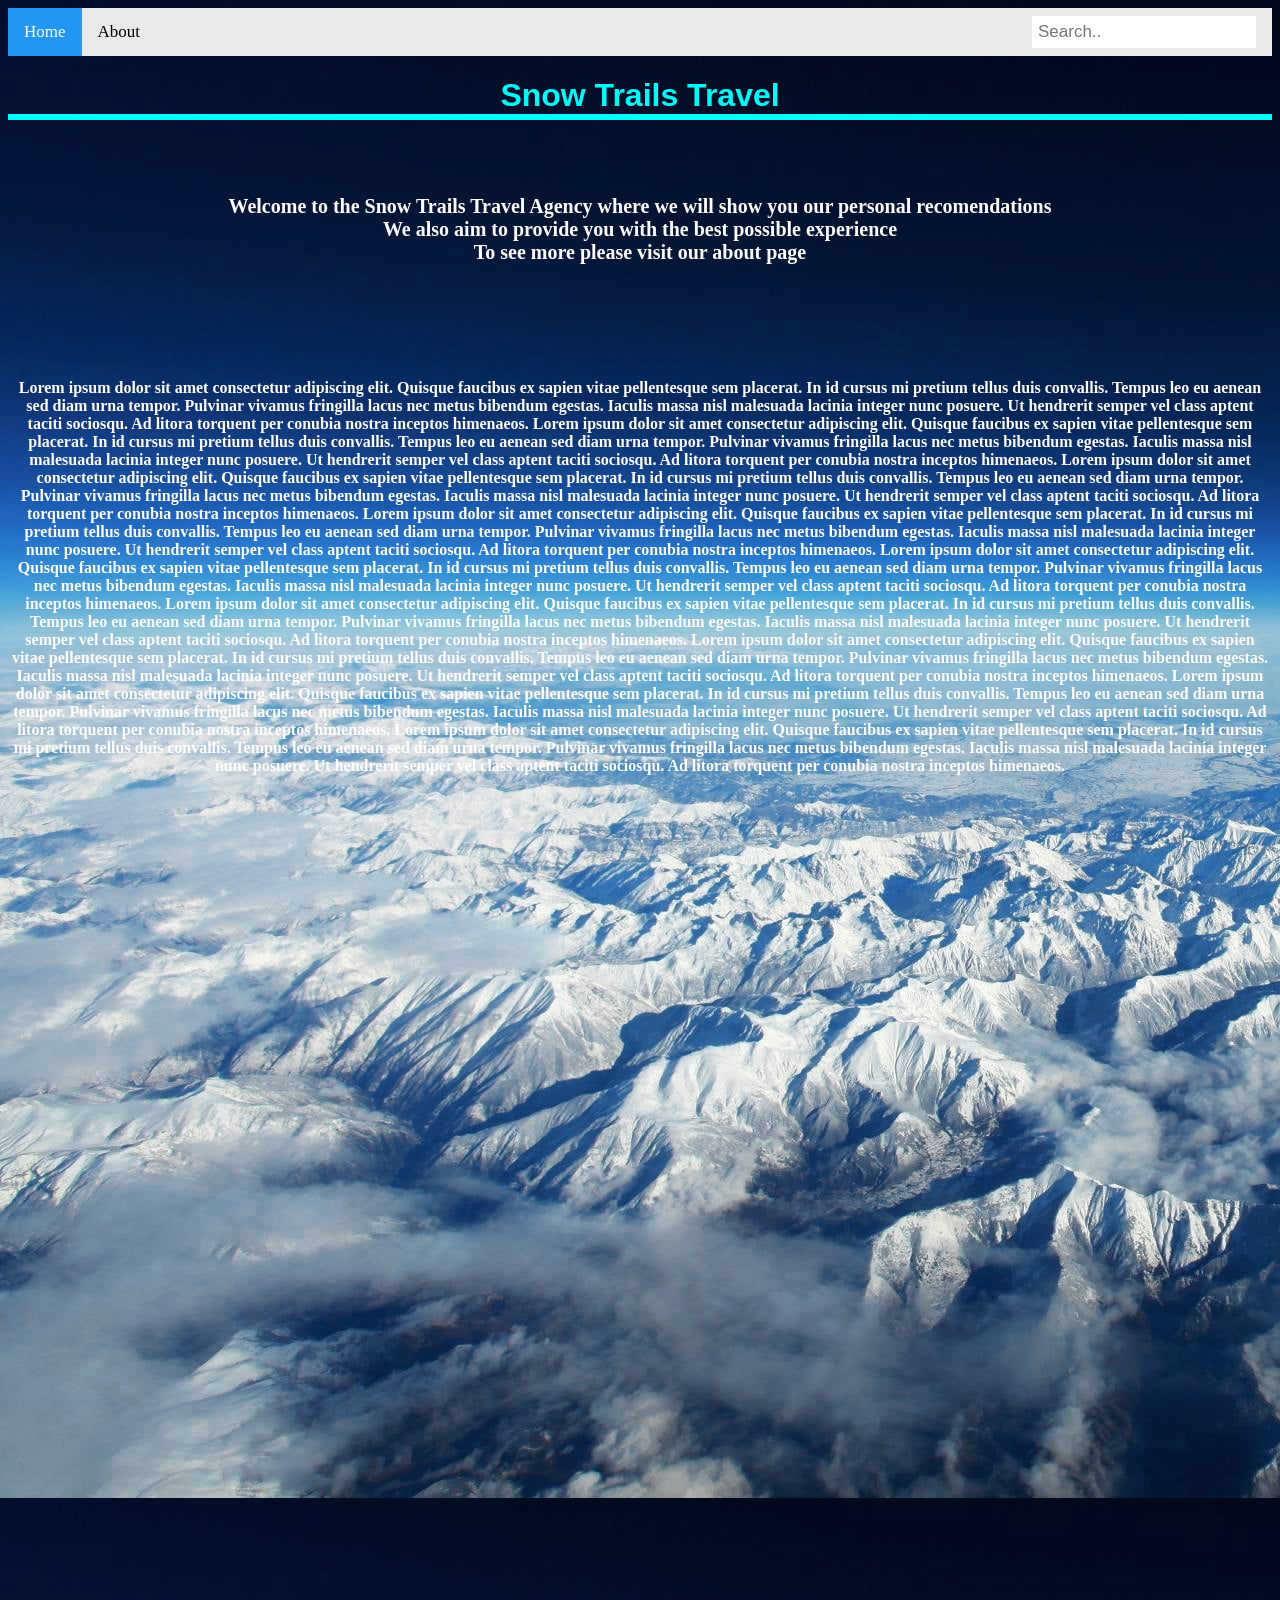
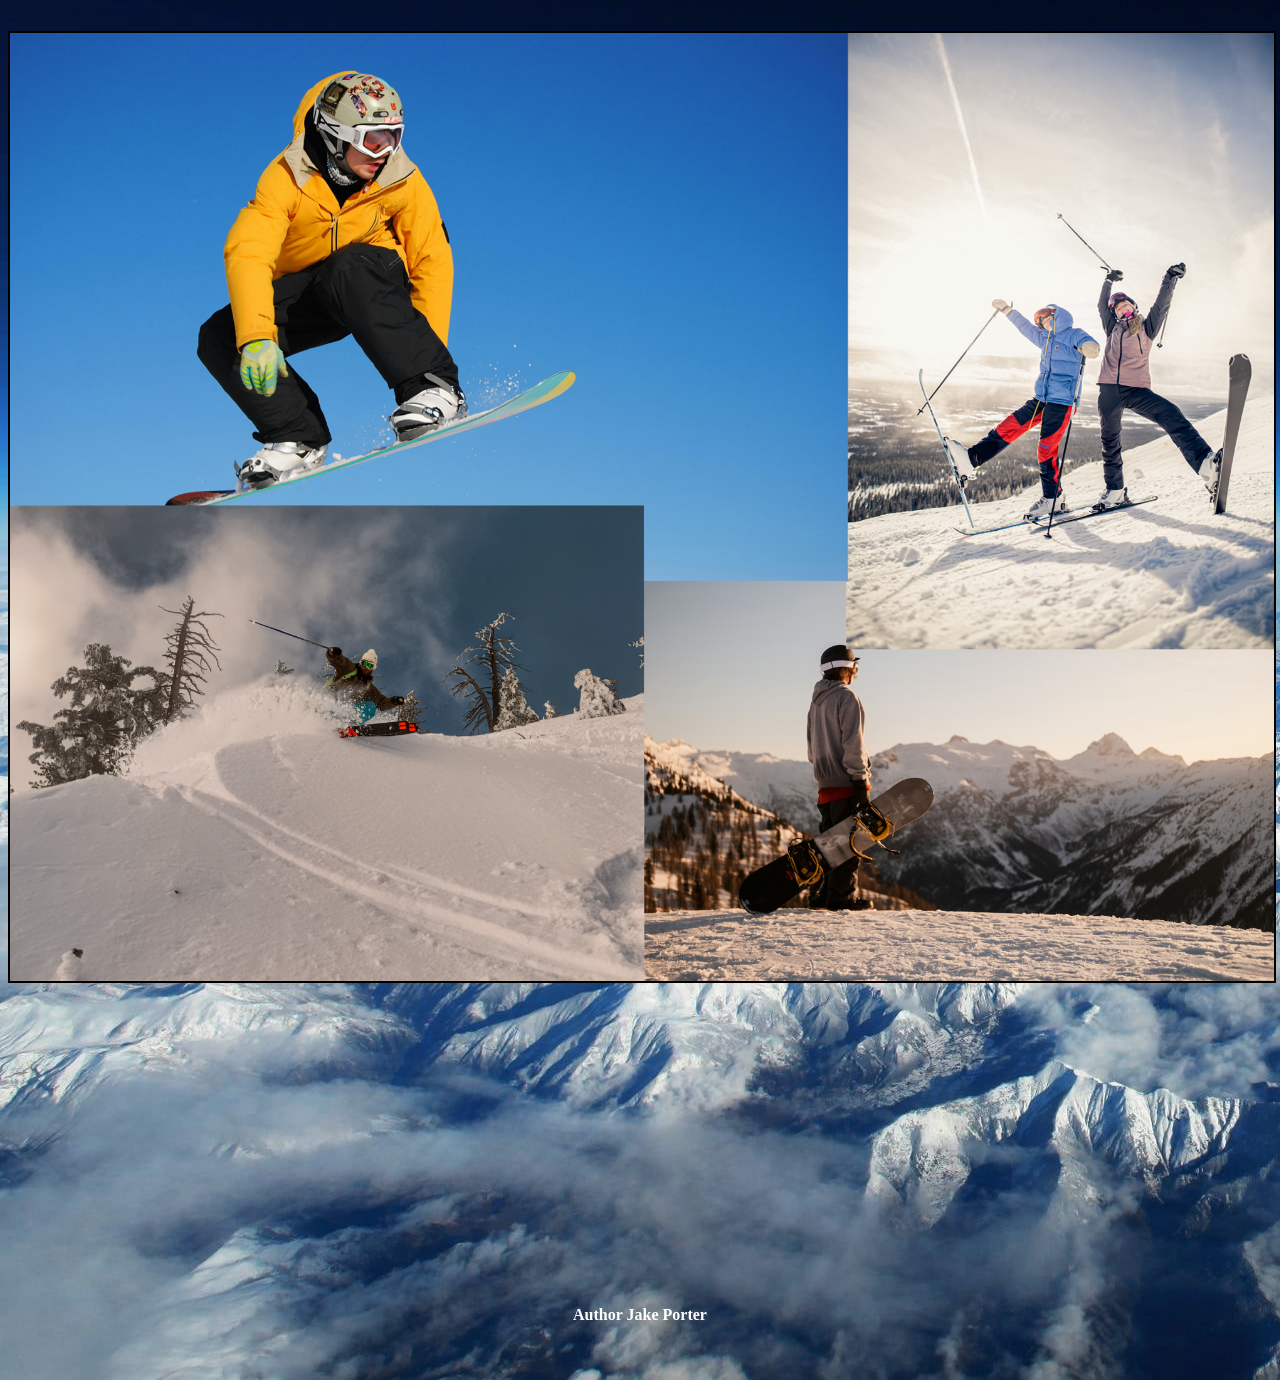
==== index.html @ 33bca2e8 "cssTrainging" ====
<!DOCTYPE HTML>
<html>
    <head>
        <meta charset="UTF-8">
        <link rel="stylesheet" href="style.css">
        <title>Snow Trails Travel Agency</title>


    </head>
    <body>
<!-- This is the topnavigation menu, i want to be able to use the search placeholder and be able to maybe search through different trips with it :)-->
        <div class="topnav">
            <a class="active" href="index.html">Home</a>
            <a href="about.html">About</a>
            <input type="text" placeholder="Search..">
        </div>
        <h1>
            <strong>Snow Trails Travel</strong>
        </h1>
        <p style = font-size:20px;>
            Welcome to the Snow Trails Travel Agency where we will show you our personal recomendations
            <br>
            We also aim to provide you with the best possible experience
            <br>
            To see more please visit our about page
        </p>
<!-- This is for Filler text, It will appear again as im not sure what to include in it yet and just focusing on the layout first-->
        <p>
            Lorem ipsum dolor sit amet consectetur adipiscing elit. Quisque faucibus ex sapien vitae pellentesque sem placerat. In id cursus mi pretium tellus duis convallis. Tempus leo eu aenean sed diam urna tempor. Pulvinar vivamus fringilla lacus nec metus bibendum egestas. Iaculis massa nisl malesuada lacinia integer nunc posuere. Ut hendrerit semper vel class aptent taciti sociosqu. Ad litora torquent per conubia nostra inceptos himenaeos.

Lorem ipsum dolor sit amet consectetur adipiscing elit. Quisque faucibus ex sapien vitae pellentesque sem placerat. In id cursus mi pretium tellus duis convallis. Tempus leo eu aenean sed diam urna tempor. Pulvinar vivamus fringilla lacus nec metus bibendum egestas. Iaculis massa nisl malesuada lacinia integer nunc posuere. Ut hendrerit semper vel class aptent taciti sociosqu. Ad litora torquent per conubia nostra inceptos himenaeos.

Lorem ipsum dolor sit amet consectetur adipiscing elit. Quisque faucibus ex sapien vitae pellentesque sem placerat. In id cursus mi pretium tellus duis convallis. Tempus leo eu aenean sed diam urna tempor. Pulvinar vivamus fringilla lacus nec metus bibendum egestas. Iaculis massa nisl malesuada lacinia integer nunc posuere. Ut hendrerit semper vel class aptent taciti sociosqu. Ad litora torquent per conubia nostra inceptos himenaeos.

Lorem ipsum dolor sit amet consectetur adipiscing elit. Quisque faucibus ex sapien vitae pellentesque sem placerat. In id cursus mi pretium tellus duis convallis. Tempus leo eu aenean sed diam urna tempor. Pulvinar vivamus fringilla lacus nec metus bibendum egestas. Iaculis massa nisl malesuada lacinia integer nunc posuere. Ut hendrerit semper vel class aptent taciti sociosqu. Ad litora torquent per conubia nostra inceptos himenaeos.

Lorem ipsum dolor sit amet consectetur adipiscing elit. Quisque faucibus ex sapien vitae pellentesque sem placerat. In id cursus mi pretium tellus duis convallis. Tempus leo eu aenean sed diam urna tempor. Pulvinar vivamus fringilla lacus nec metus bibendum egestas. Iaculis massa nisl malesuada lacinia integer nunc posuere. Ut hendrerit semper vel class aptent taciti sociosqu. Ad litora torquent per conubia nostra inceptos himenaeos.

Lorem ipsum dolor sit amet consectetur adipiscing elit. Quisque faucibus ex sapien vitae pellentesque sem placerat. In id cursus mi pretium tellus duis convallis. Tempus leo eu aenean sed diam urna tempor. Pulvinar vivamus fringilla lacus nec metus bibendum egestas. Iaculis massa nisl malesuada lacinia integer nunc posuere. Ut hendrerit semper vel class aptent taciti sociosqu. Ad litora torquent per conubia nostra inceptos himenaeos.

Lorem ipsum dolor sit amet consectetur adipiscing elit. Quisque faucibus ex sapien vitae pellentesque sem placerat. In id cursus mi pretium tellus duis convallis. Tempus leo eu aenean sed diam urna tempor. Pulvinar vivamus fringilla lacus nec metus bibendum egestas. Iaculis massa nisl malesuada lacinia integer nunc posuere. Ut hendrerit semper vel class aptent taciti sociosqu. Ad litora torquent per conubia nostra inceptos himenaeos.

Lorem ipsum dolor sit amet consectetur adipiscing elit. Quisque faucibus ex sapien vitae pellentesque sem placerat. In id cursus mi pretium tellus duis convallis. Tempus leo eu aenean sed diam urna tempor. Pulvinar vivamus fringilla lacus nec metus bibendum egestas. Iaculis massa nisl malesuada lacinia integer nunc posuere. Ut hendrerit semper vel class aptent taciti sociosqu. Ad litora torquent per conubia nostra inceptos himenaeos.

Lorem ipsum dolor sit amet consectetur adipiscing elit. Quisque faucibus ex sapien vitae pellentesque sem placerat. In id cursus mi pretium tellus duis convallis. Tempus leo eu aenean sed diam urna tempor. Pulvinar vivamus fringilla lacus nec metus bibendum egestas. Iaculis massa nisl malesuada lacinia integer nunc posuere. Ut hendrerit semper vel class aptent taciti sociosqu. Ad litora torquent per conubia nostra inceptos himenaeos.
        </p>
        <img src="robson-hatsukami-morgan-FTJHdBkDpBE-unsplash - 30-09-2026 17-45-15.png" alt="SKI Collage" style = "margin-top: 800px;">
        <video width="320" height="240" autoplay muted>
        <source src="/Users/jakeporter/Documents/GitHub/WebDev_Teamname/AdobeStock_126335914.mp4" type="video/mov">
        
        </video>


    
    <footer>
        <p>
            Author <strong>Jake Porter</strong>
        </p>
    </footer>
        
    
    </body>
</html>
---- style.css ----
h1 {
    text-align: center;
    font-family: Impact, Haettenschweiler, 'Arial Narrow Bold', sans-serif;
    color:rgb(0, 250, 250);
    border-bottom: 6px solid rgb(0, 250, 250);
    padding-left: 0px;
    
    

}

h2 {
    
    font-family: Impact, Haettenschweiler, 'Arial Narrow Bold', sans-serif;
    color:azure;
    border-left: 6px solid white;
    font-weight: bold;
    font-size: 40px;
    

}

p{
    text-align: center;
    padding: 0px 0px 40px;
    font-family: cursive;
    font-weight: bold;
    color: white;
    margin-top: 75px;
}

body {
    background-image:url(witizia-pyrenees-351266.jpg);
    background-image: no-repeat;
}

.topnav {
  overflow: hidden;
  background-color: #e9e9e9;
}

/* Style the links inside the navigation bar */
.topnav a {
  float: left;
  display: block;
  color: black;
  text-align: center;
  padding: 14px 16px;
  text-decoration: none;
  font-size: 17px;
}

/* Change the color of links on hover */
.topnav a:hover {
  background-color: #ddd;
  color: black;
}

.topnav a.active {
  background-color: #2196F3;
  color: white;
}


.topnav input[type=text] {
  float: right;
  padding: 6px;
  border: none;
  margin-top: 8px;
  margin-right: 16px;
  font-size: 17px;
}


@media screen and (max-width: 600px) {
  .topnav a, .topnav input[type=text] {
    float: none;
    display: block;
    text-align: left;
    width: 100%;
    margin: 0;
    padding: 14px;
  }
  .topnav input[type=text] {
    border: 1px solid #ccc;
  }
}

img {
    margin-top: 100px;
    border-style: solid;
    border-width: 2px;
    border-color: black;
    max-width: 100%;
    height: auto;
}

#clientStories {

    
    padding: 0px 0px 40px;
    font-family: cursive;
    font-weight: bold;
    color: white;
    margin-top: 75px;
    background-color: rgb(224, 202, 173);
    border-color: black;
    border-style: solid;
    border-top-left-radius: 20%;
    border-bottom-right-radius: 20%;
    padding-top: 20px;
    
   


}


.container {
  display: flex;
  background-color: whitesmoke;
  gap: 30px;
  justify-content: center;
}
.container  div {
  background-color: #4cc8ee;
  width: 700px;
  margin: 10px;
  padding: 10px;
  text-align: center;  
  font-size: 20px;
}
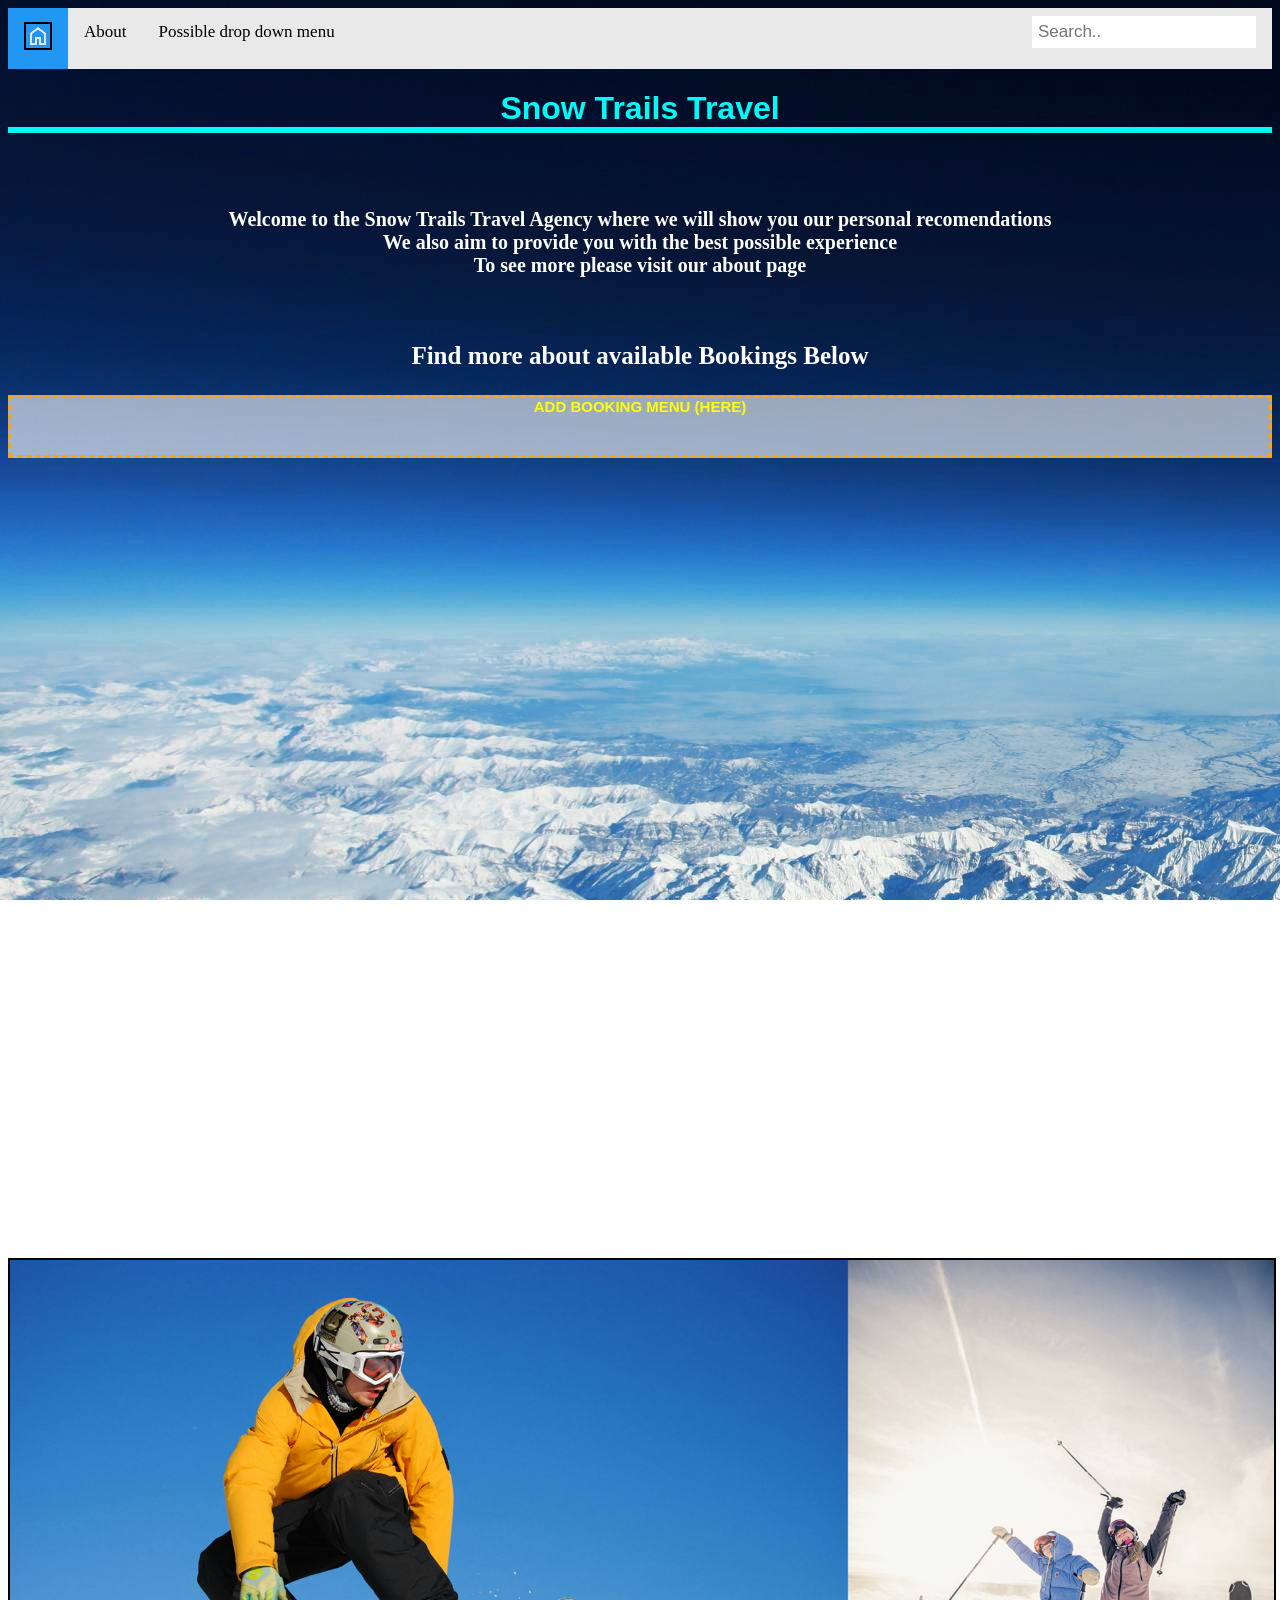
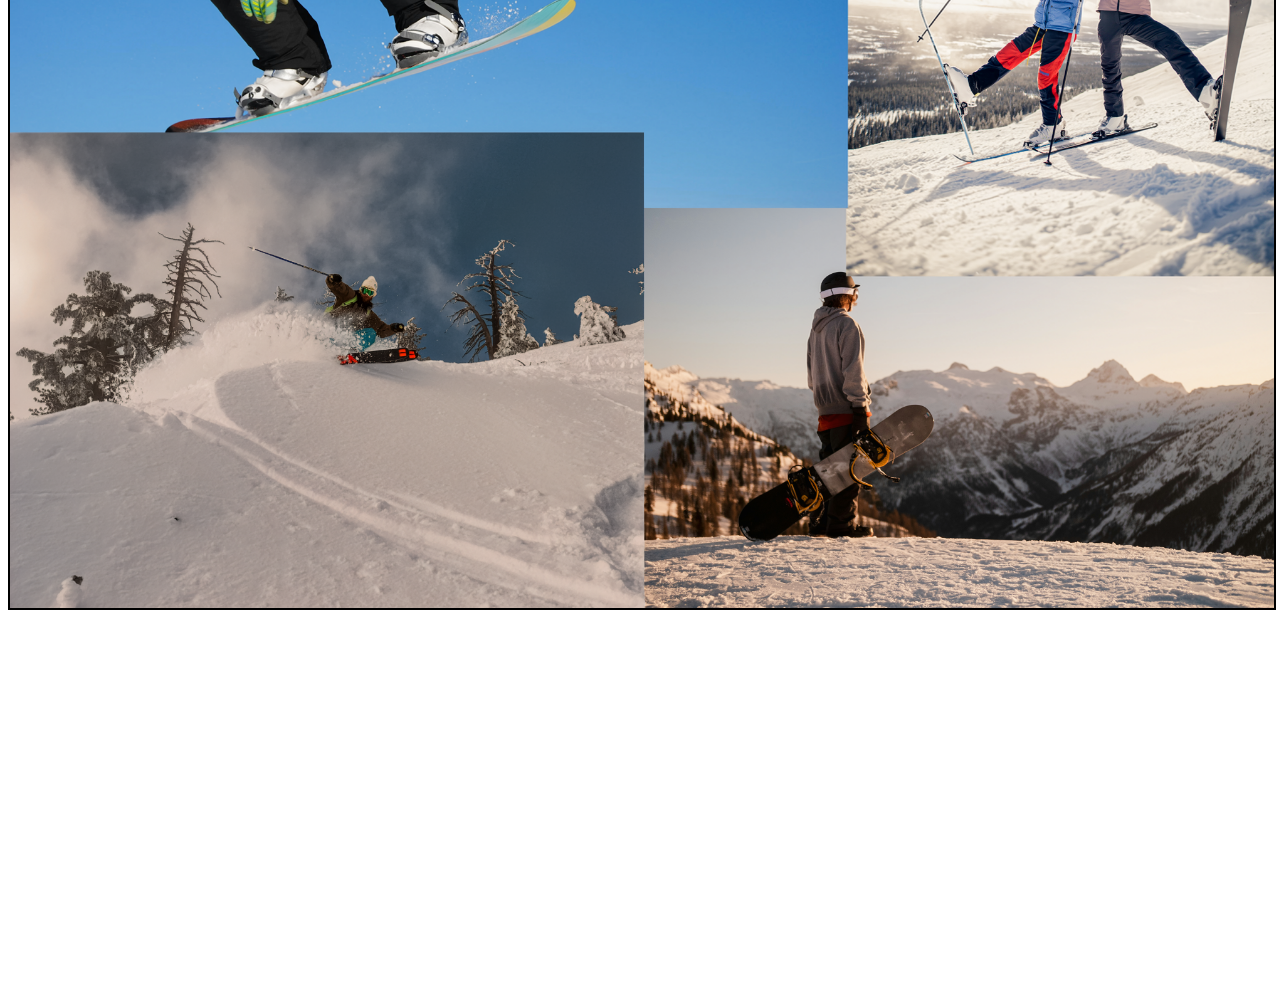
==== commit 0ab88012: "h" ====
--- a/index.html
+++ b/index.html
@@ -10,8 +10,9 @@
     <body>
 <!-- This is the topnavigation menu, i want to be able to use the search placeholder and be able to maybe search through different trips with it :)-->
         <div class="topnav">
-            <a class="active" href="index.html">Home</a>
+            <a class="active" href="index.html"><img src="images/home_24dp_E3E3E3_FILL0_wght400_GRAD0_opsz24.png" alt="HomeButton"></a>
             <a href="about.html">About</a>
+            <a>Possible drop down menu</a>
             <input type="text" placeholder="Search..">
         </div>
         <h1>
@@ -24,26 +25,22 @@
             <br>
             To see more please visit our about page
         </p>
-<!-- This is for Filler text, It will appear again as im not sure what to include in it yet and just focusing on the layout first-->
-        <p>
-            Lorem ipsum dolor sit amet consectetur adipiscing elit. Quisque faucibus ex sapien vitae pellentesque sem placerat. In id cursus mi pretium tellus duis convallis. Tempus leo eu aenean sed diam urna tempor. Pulvinar vivamus fringilla lacus nec metus bibendum egestas. Iaculis massa nisl malesuada lacinia integer nunc posuere. Ut hendrerit semper vel class aptent taciti sociosqu. Ad litora torquent per conubia nostra inceptos himenaeos.
+        <h3 id="subHead">
+            Find more about available Bookings Below
+        </h3>
+        
+        <p id="WORKINPROGRESS">
+            ADD BOOKING MENU (HERE)
+        </p>
 
-Lorem ipsum dolor sit amet consectetur adipiscing elit. Quisque faucibus ex sapien vitae pellentesque sem placerat. In id cursus mi pretium tellus duis convallis. Tempus leo eu aenean sed diam urna tempor. Pulvinar vivamus fringilla lacus nec metus bibendum egestas. Iaculis massa nisl malesuada lacinia integer nunc posuere. Ut hendrerit semper vel class aptent taciti sociosqu. Ad litora torquent per conubia nostra inceptos himenaeos.
 
-Lorem ipsum dolor sit amet consectetur adipiscing elit. Quisque faucibus ex sapien vitae pellentesque sem placerat. In id cursus mi pretium tellus duis convallis. Tempus leo eu aenean sed diam urna tempor. Pulvinar vivamus fringilla lacus nec metus bibendum egestas. Iaculis massa nisl malesuada lacinia integer nunc posuere. Ut hendrerit semper vel class aptent taciti sociosqu. Ad litora torquent per conubia nostra inceptos himenaeos.
+        
+        
 
-Lorem ipsum dolor sit amet consectetur adipiscing elit. Quisque faucibus ex sapien vitae pellentesque sem placerat. In id cursus mi pretium tellus duis convallis. Tempus leo eu aenean sed diam urna tempor. Pulvinar vivamus fringilla lacus nec metus bibendum egestas. Iaculis massa nisl malesuada lacinia integer nunc posuere. Ut hendrerit semper vel class aptent taciti sociosqu. Ad litora torquent per conubia nostra inceptos himenaeos.
 
-Lorem ipsum dolor sit amet consectetur adipiscing elit. Quisque faucibus ex sapien vitae pellentesque sem placerat. In id cursus mi pretium tellus duis convallis. Tempus leo eu aenean sed diam urna tempor. Pulvinar vivamus fringilla lacus nec metus bibendum egestas. Iaculis massa nisl malesuada lacinia integer nunc posuere. Ut hendrerit semper vel class aptent taciti sociosqu. Ad litora torquent per conubia nostra inceptos himenaeos.
 
-Lorem ipsum dolor sit amet consectetur adipiscing elit. Quisque faucibus ex sapien vitae pellentesque sem placerat. In id cursus mi pretium tellus duis convallis. Tempus leo eu aenean sed diam urna tempor. Pulvinar vivamus fringilla lacus nec metus bibendum egestas. Iaculis massa nisl malesuada lacinia integer nunc posuere. Ut hendrerit semper vel class aptent taciti sociosqu. Ad litora torquent per conubia nostra inceptos himenaeos.
 
-Lorem ipsum dolor sit amet consectetur adipiscing elit. Quisque faucibus ex sapien vitae pellentesque sem placerat. In id cursus mi pretium tellus duis convallis. Tempus leo eu aenean sed diam urna tempor. Pulvinar vivamus fringilla lacus nec metus bibendum egestas. Iaculis massa nisl malesuada lacinia integer nunc posuere. Ut hendrerit semper vel class aptent taciti sociosqu. Ad litora torquent per conubia nostra inceptos himenaeos.
 
-Lorem ipsum dolor sit amet consectetur adipiscing elit. Quisque faucibus ex sapien vitae pellentesque sem placerat. In id cursus mi pretium tellus duis convallis. Tempus leo eu aenean sed diam urna tempor. Pulvinar vivamus fringilla lacus nec metus bibendum egestas. Iaculis massa nisl malesuada lacinia integer nunc posuere. Ut hendrerit semper vel class aptent taciti sociosqu. Ad litora torquent per conubia nostra inceptos himenaeos.
-
-Lorem ipsum dolor sit amet consectetur adipiscing elit. Quisque faucibus ex sapien vitae pellentesque sem placerat. In id cursus mi pretium tellus duis convallis. Tempus leo eu aenean sed diam urna tempor. Pulvinar vivamus fringilla lacus nec metus bibendum egestas. Iaculis massa nisl malesuada lacinia integer nunc posuere. Ut hendrerit semper vel class aptent taciti sociosqu. Ad litora torquent per conubia nostra inceptos himenaeos.
-        </p>
         <img src="robson-hatsukami-morgan-FTJHdBkDpBE-unsplash - 30-09-2026 17-45-15.png" alt="SKI Collage" style = "margin-top: 800px;">
         <video width="320" height="240" autoplay muted>
         <source src="/Users/jakeporter/Documents/GitHub/WebDev_Teamname/AdobeStock_126335914.mp4" type="video/mov">
--- a/style.css
+++ b/style.css
@@ -29,14 +29,47 @@
     margin-top: 75px;
 }
 
+
+
+#subHead {
+
+  text-align: center;
+  font-size: 25px;
+  color: white;
+
+}
+
+
+
+
+#aboutPara {
+  text-align: center;
+  background-color: white;
+  border-radius: 2%;
+  border-width: 0cap;
+  border-style: solid;
+  font-family: Commissioner;
+  color: black;
+
+  width: 80%;
+  justify-content: center;
+ 
+  align-items: center;
+  margin: auto;
+
+
+}
+
 body {
     background-image:url(witizia-pyrenees-351266.jpg);
     background-image: no-repeat;
+    background-attachment: fixed;
 }
 
 .topnav {
   overflow: hidden;
   background-color: #e9e9e9;
+  position: sticky;
 }
 
 /* Style the links inside the navigation bar */
@@ -48,6 +81,12 @@
   padding: 14px 16px;
   text-decoration: none;
   font-size: 17px;
+}
+
+.topnav img {
+  justify-content: center;
+  margin: auto;
+
 }
 
 /* Change the color of links on hover */
@@ -129,4 +168,21 @@
   padding: 10px;
   text-align: center;  
   font-size: 20px;
+}
+
+
+
+
+#WORKINPROGRESS {
+  font-family: sans-serif;
+  font-size: 15px;
+  color: yellow;
+  border-style: dashed;
+  border-color: orange;
+  border-width: 3px;
+  text-align: center;
+  margin: auto;
+  justify-content: center;
+  background-color: rgba(255, 255, 255, 0.6);
+  
 }
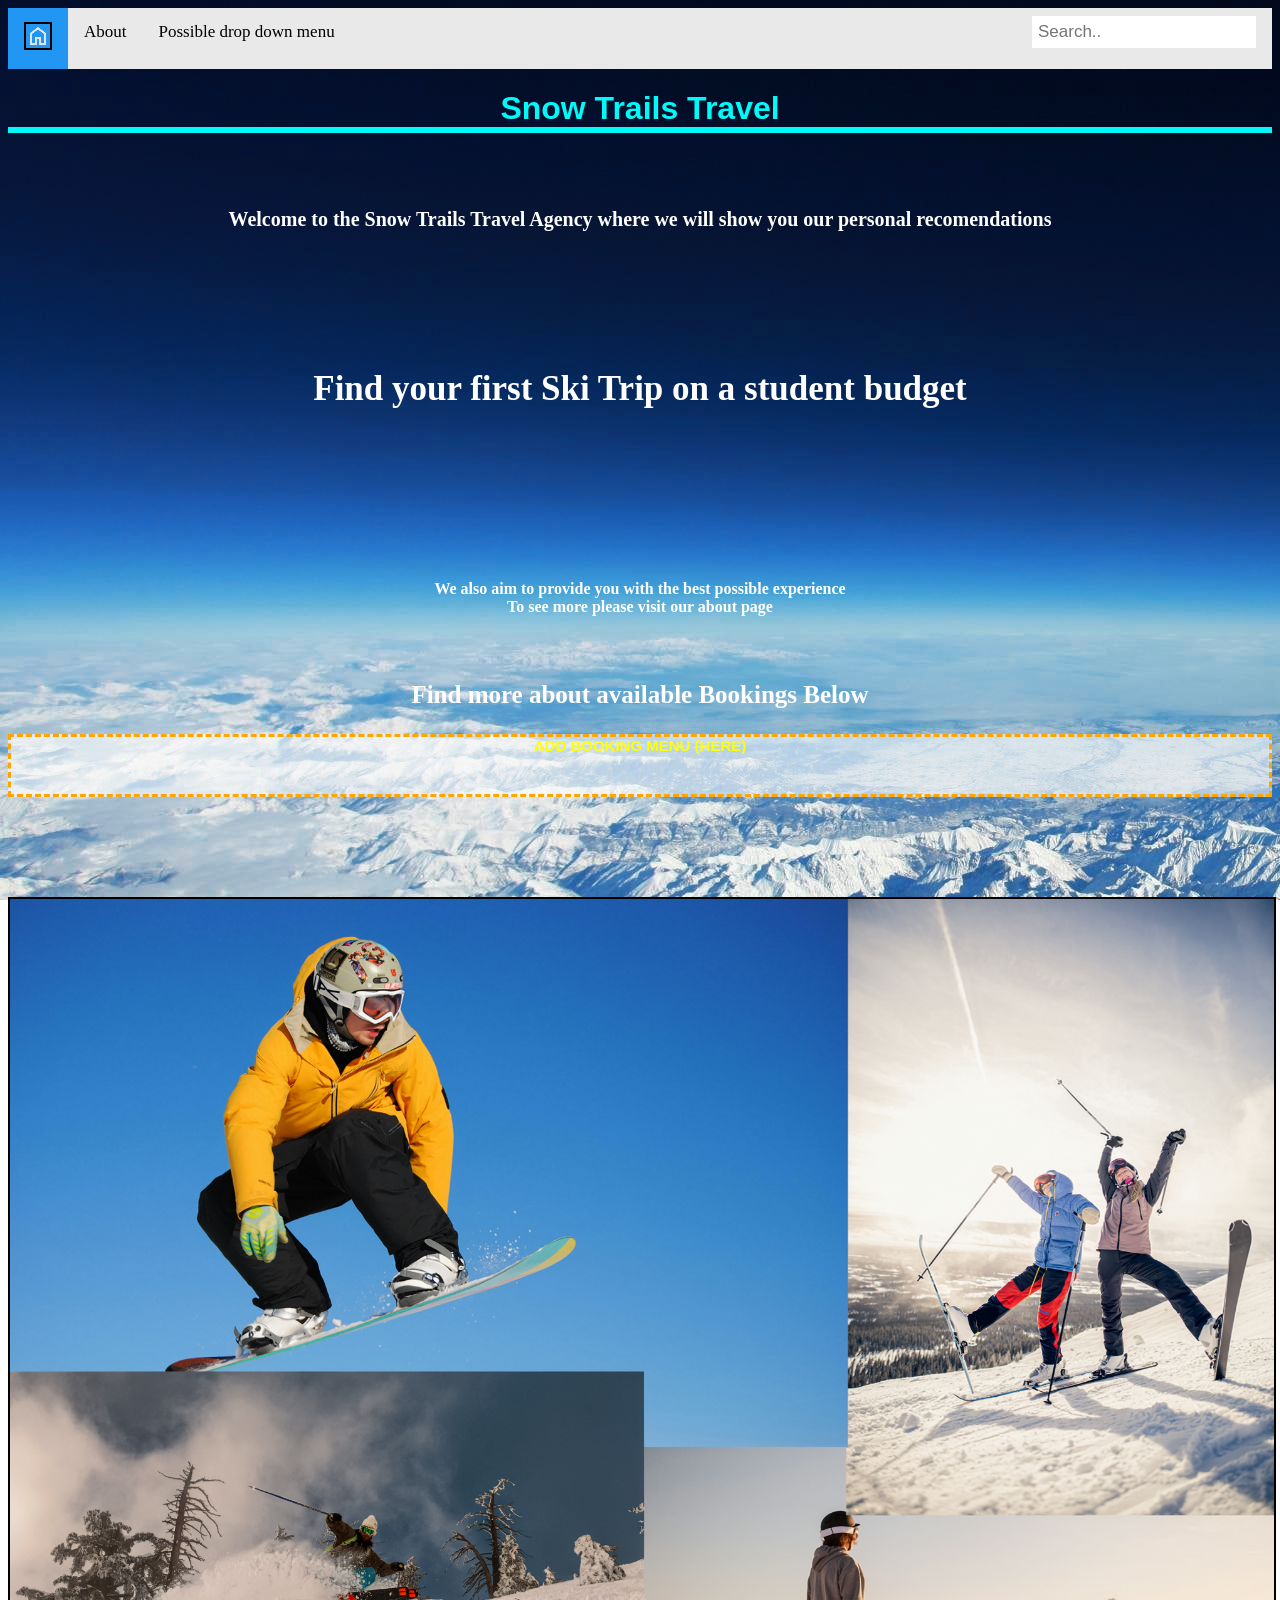
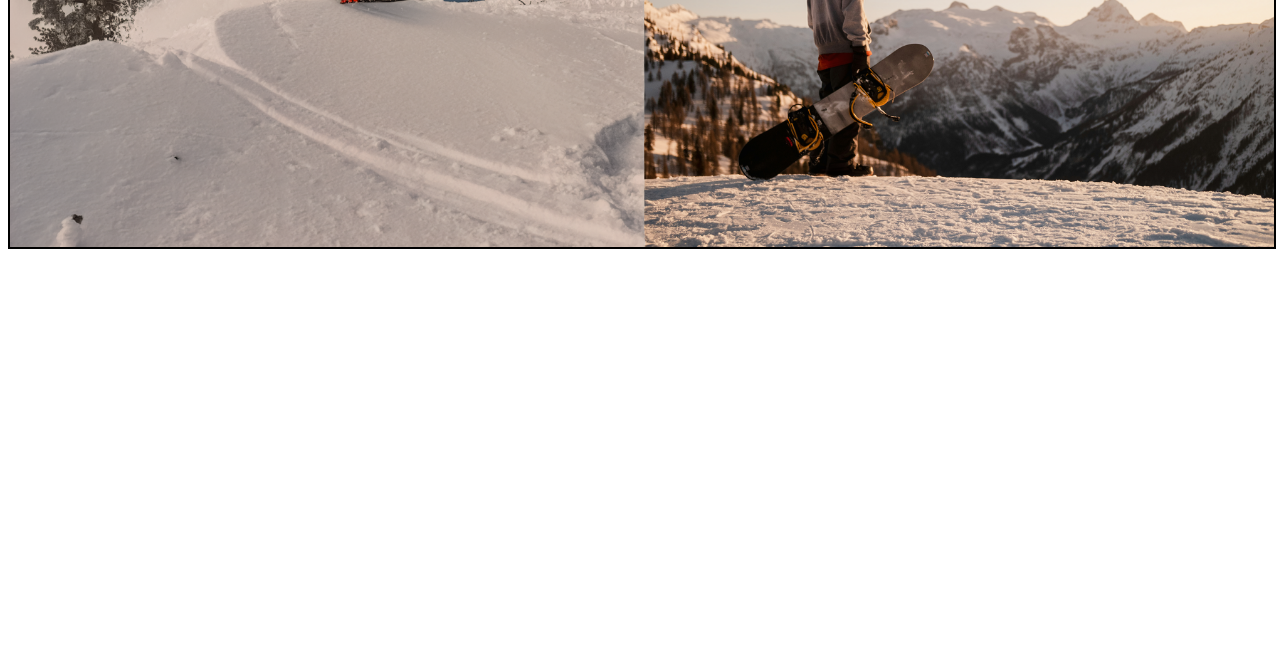
==== commit 5280b208: "?" ====
--- a/index.html
+++ b/index.html
@@ -1,7 +1,7 @@
 <!DOCTYPE HTML>
 <html>
     <head>
-        <meta charset="UTF-8">
+        <meta charset="UTF-8" lang = "en">
         <link rel="stylesheet" href="style.css">
         <title>Snow Trails Travel Agency</title>
 
@@ -21,6 +21,13 @@
         <p style = font-size:20px;>
             Welcome to the Snow Trails Travel Agency where we will show you our personal recomendations
             <br>
+            <br>
+            <p class="a">
+                Find your first Ski Trip on a student budget
+            </p>
+            
+            </p>
+            <p class="b">
             We also aim to provide you with the best possible experience
             <br>
             To see more please visit our about page
@@ -41,7 +48,7 @@
 
 
 
-        <img src="robson-hatsukami-morgan-FTJHdBkDpBE-unsplash - 30-09-2026 17-45-15.png" alt="SKI Collage" style = "margin-top: 800px;">
+        <img src="robson-hatsukami-morgan-FTJHdBkDpBE-unsplash - 30-09-2026 17-45-15.png" alt="SKI Collage">
         <video width="320" height="240" autoplay muted>
         <source src="/Users/jakeporter/Documents/GitHub/WebDev_Teamname/AdobeStock_126335914.mp4" type="video/mov">
         
--- a/style.css
+++ b/style.css
@@ -29,6 +29,25 @@
     margin-top: 75px;
 }
 
+p.a {
+  text-align: center;
+  font-family: Arvo Bold;
+  font-weight: bolder;
+  color: rgb(255, 255, 255);
+  font-size: 35px;
+  margin-bottom: 0.25%;
+}
+
+p.b{
+  text-align: center;
+    padding: 0px 0px 40px;
+    font-family: cursive;
+    font-weight: bold;
+    color: white;
+    margin-top: 10px;
+
+}
+
 
 
 #subHead {
@@ -41,7 +60,7 @@
 
 
 
-
+/* About Paragraph */
 #aboutPara {
   text-align: center;
   background-color: white;
@@ -59,13 +78,13 @@
 
 
 }
-
+/* Back Ground Image Settings */
 body {
     background-image:url(witizia-pyrenees-351266.jpg);
     background-image: no-repeat;
     background-attachment: fixed;
 }
-
+/*--------------The Top MENU----------------*/
 .topnav {
   overflow: hidden;
   background-color: #e9e9e9;
@@ -124,6 +143,7 @@
     border: 1px solid #ccc;
   }
 }
+/*---------------END OF TOP MENU------------*/
 
 img {
     margin-top: 100px;
@@ -170,6 +190,73 @@
   font-size: 20px;
 }
 
+.containerAbout{
+  display: flex;
+  background-color: rgba(9, 67, 255, 0.106);
+  gap: 30px;
+  justify-content: center;
+}
+
+.containerAbout  div {
+  background-color: rgba(9, 67, 255, 0.106);
+  width: 700px;
+  margin: 10px;
+  padding: 10px;
+  text-align: center;  
+  font-size: 20px;
+
+}
+.containerAbout  div.p {
+  background-color: transparent;
+  width: 700px;
+  margin: 10px;
+  padding: 10px;
+  text-align: center;  
+  font-size: 20px;
+}
+
+
+
+
+
+
+ul.a {
+  list-style-type: disc;
+  background-color: rgba(0, 255, 242, 0.115);
+  border-radius: 2%;
+  font-family: Impact, Haettenschweiler, 'Arial Narrow Bold', sans-serif;
+  font-size: 50px;
+  color: rgb(255, 255, 255);
+  text-align: left;
+
+
+}
+
+
+h3.lucas {
+  font-family: cursive;
+  font-size: 50px;
+  color: white;
+  font-weight: 20;
+  margin-bottom: 2px;
+  border-bottom: 6px solid rgb(0, 250, 250);
+  border-radius: 25%;
+  padding: 1px
+}
+
+
+img.lucas {
+  border-radius: 25%;
+  margin-top: 2px;
+}
+
+
+
+
+
+
+
+
 
 
 
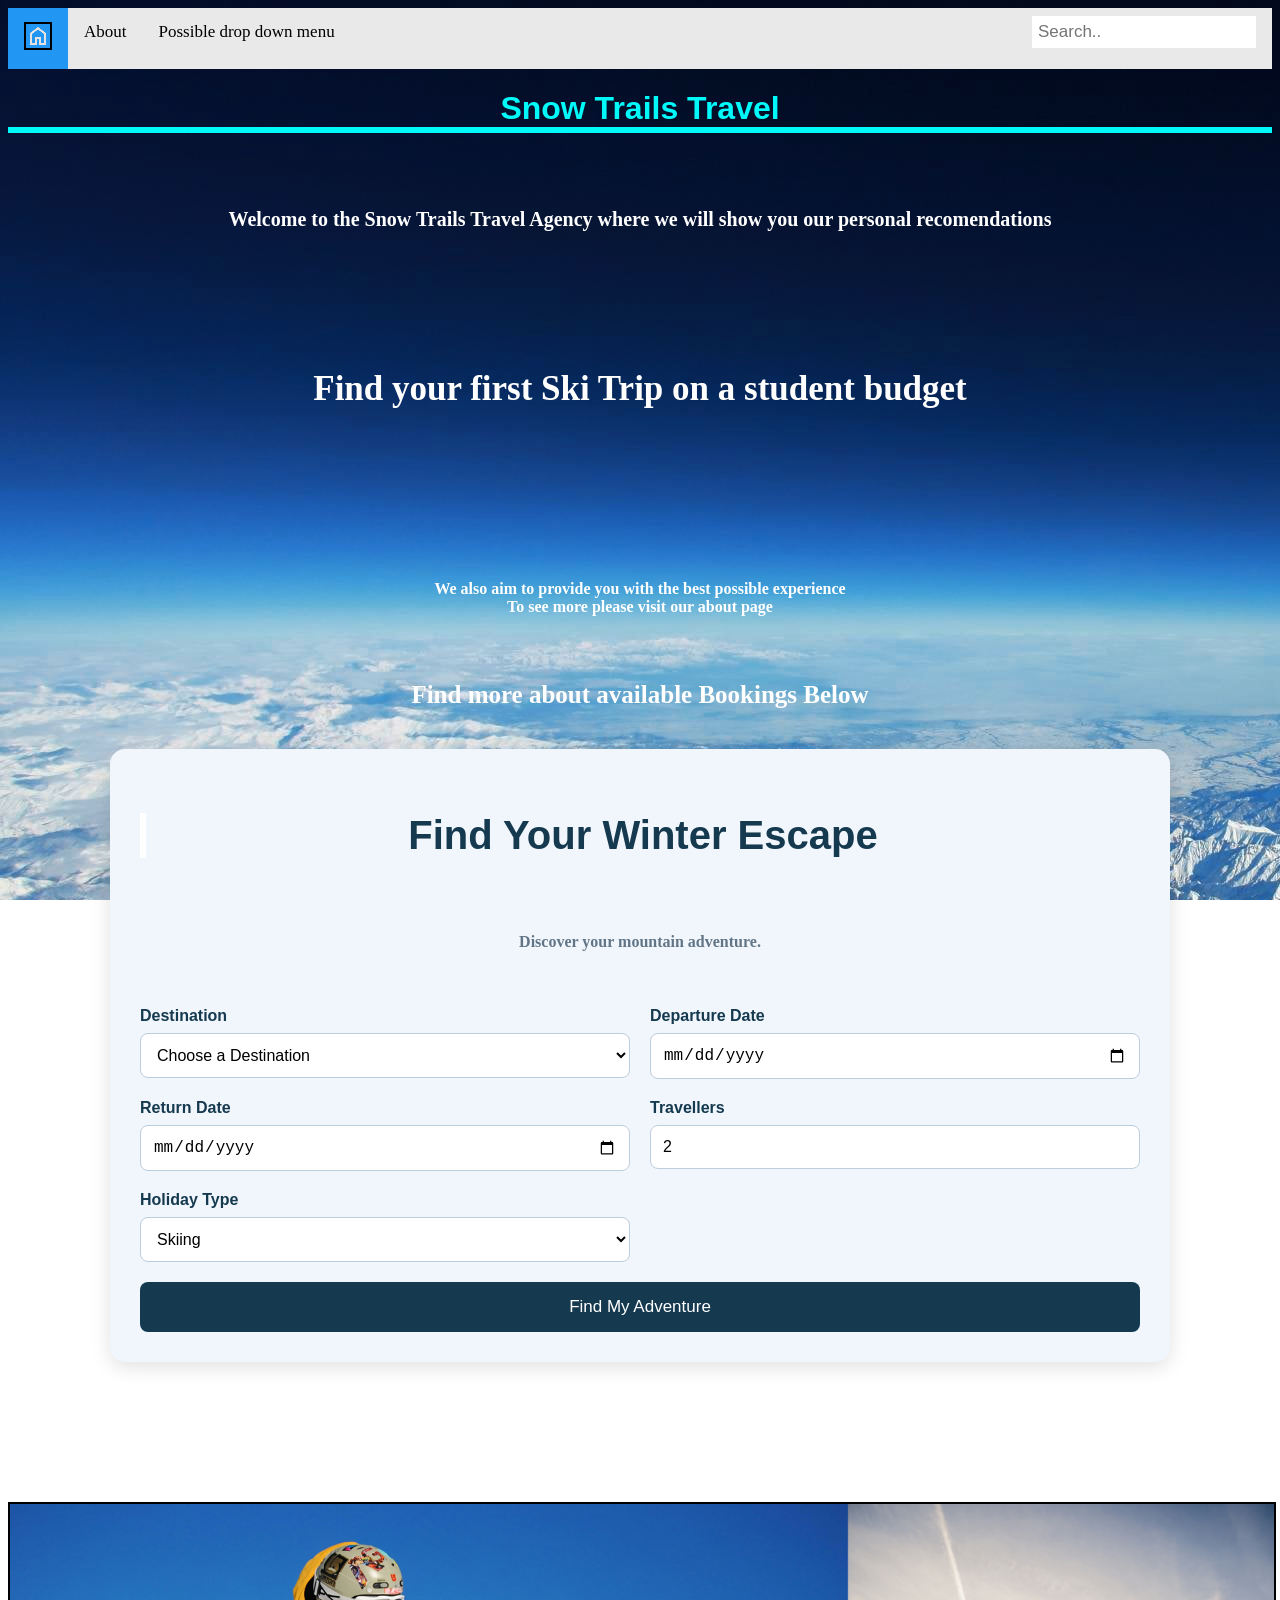
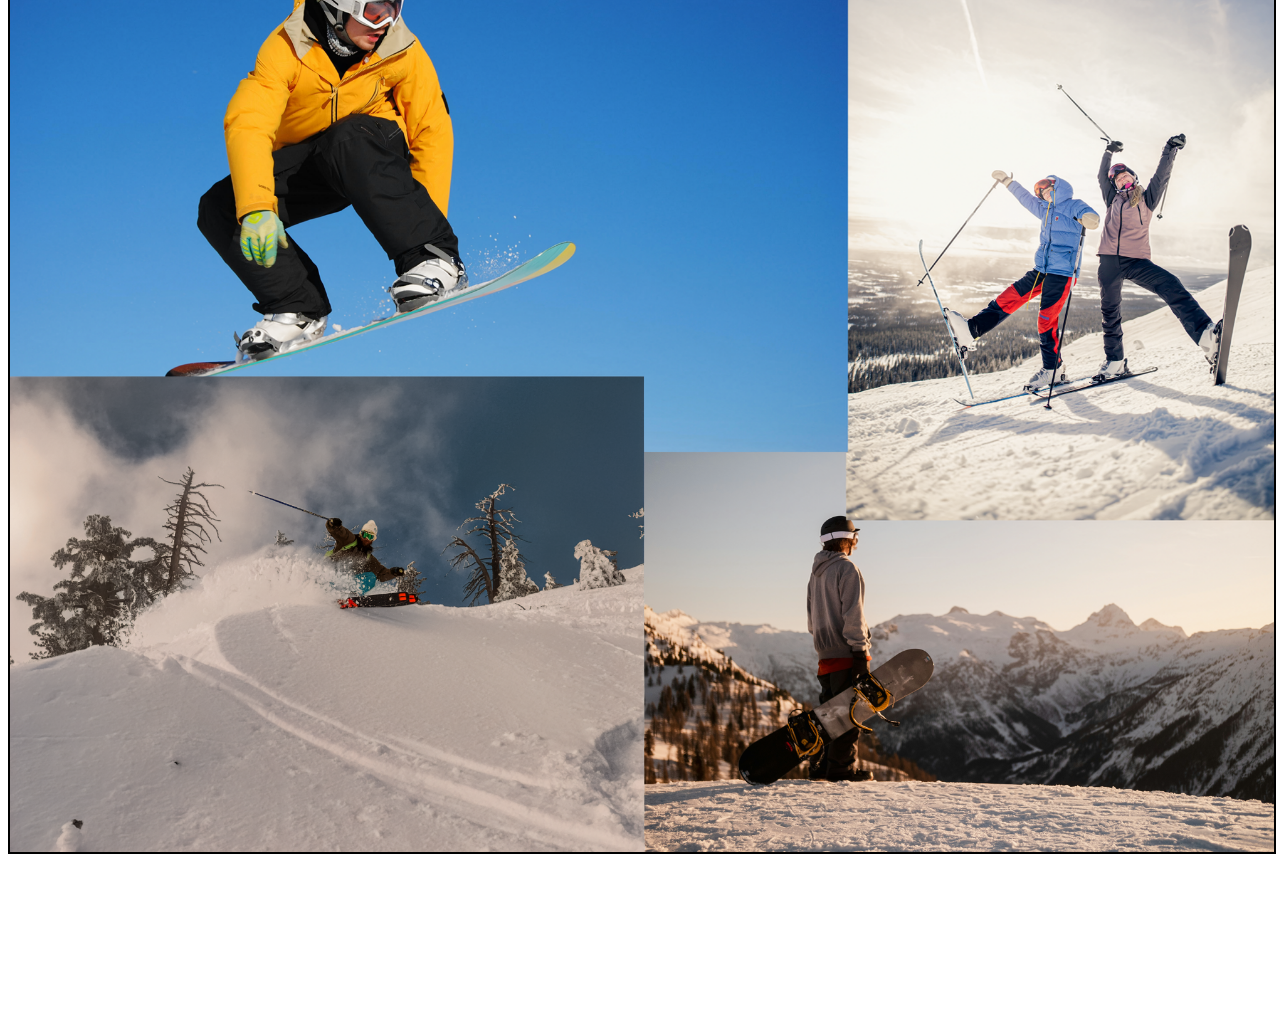
==== commit 32452c31: "Week11 Added minimunm booking menu, chnaged client stories, made the website more adaptive" ====
--- a/index.html
+++ b/index.html
@@ -13,7 +13,7 @@
             <a class="active" href="index.html"><img src="images/home_24dp_E3E3E3_FILL0_wght400_GRAD0_opsz24.png" alt="HomeButton"></a>
             <a href="about.html">About</a>
             <a>Possible drop down menu</a>
-            <input type="text" placeholder="Search..">
+            <input type="text" placeholder="Search.." id ="">
         </div>
         <h1>
             <strong>Snow Trails Travel</strong>
@@ -36,26 +36,72 @@
             Find more about available Bookings Below
         </h3>
         
-        <p id="WORKINPROGRESS">
-            ADD BOOKING MENU (HERE)
-        </p>
+        
 
+
+        <!------------------------- This is the booking menu ----------------------- -->
+        <section class ="booking-menu">
+            <h2> Find Your Winter Escape</h2>
+            <p>Discover your mountain adventure.</p>
+
+            <form action="booking.html" method="get">
+                <div class="form-group">
+                    <label for="destination">Destination</label>
+                    <select id="destination" name="destination" required>
+                        <option value="">Choose a Destination</option>
+                        <option value="france">Val Thorens, France</option>
+                        <option value="switzerland">Zermatt, Switzerland</option>
+                        <option value="austria">St. Anton, Austria</option>
+                        <option value="italy">Livigno, Italy</option>
+                    </select>
+                </div>
+
+                <div class="form-group">
+                    <label for="departure">Departure Date</label>
+                    <input type="date" id="departure" name="departure" required>
+                </div>
+
+                <div class="form-group">
+                    <label for="return">Return Date</label>
+                    <input type="date" id="return" name="return" required>
+                </div>
+
+                <div class="form-group">
+                    <label for="travellers">Travellers</label> 
+                    <input type="number" id="travellers" name="travellers" min="1" max="10" value="2" required>
+                </div>
+                <div class="form-group">
+                    <label for="holiday">Holiday Type</label>
+                    <select id="holiday">
+                        <option>Skiing</option>
+                        <option>Snowboarding</option>
+                        <option>Winter Sightseeing</option>
+                        <option>Family Holiday</option>
+                    </select>
+                </div>
+
+                <button type="submit">Find My Adventure</button>
+
+
+
+            </form>
+
+
+
+        </section>
+
+
+<!------------------------------------------------------------------->
 
         
         
 
 
 
+<!---------------------------------Images-------------------------------------------->
 
-
-        <img src="robson-hatsukami-morgan-FTJHdBkDpBE-unsplash - 30-09-2026 17-45-15.png" alt="SKI Collage">
-        <video width="320" height="240" autoplay muted>
-        <source src="/Users/jakeporter/Documents/GitHub/WebDev_Teamname/AdobeStock_126335914.mp4" type="video/mov">
-        
-        </video>
-
-
-    
+        <img src="robson-hatsukami-morgan-FTJHdBkDpBE-unsplash - 30-09-2026 17-45-15.png" alt="SKI Collage"> 
+<!------------------------------------------------------------------------------------>
     <footer>
         <p>
             Author <strong>Jake Porter</strong>
--- a/style.css
+++ b/style.css
@@ -129,7 +129,7 @@
   font-size: 17px;
 }
 
-
+/* The Search Bar */
 @media screen and (max-width: 600px) {
   .topnav a, .topnav input[type=text] {
     float: none;
@@ -153,27 +153,44 @@
     max-width: 100%;
     height: auto;
 }
-
-#clientStories {
-
-    
-    padding: 0px 0px 40px;
-    font-family: cursive;
-    font-weight: bold;
-    color: white;
-    margin-top: 75px;
-    background-color: rgb(224, 202, 173);
-    border-color: black;
-    border-style: solid;
-    border-top-left-radius: 20%;
-    border-bottom-right-radius: 20%;
-    padding-top: 20px;
-    
-   
-
-
-}
-
+/*----------------Client Stories----------------*/
+.client-stories {
+  display: flex;
+  background-color: #bccddd;
+  gap: 30px;
+  justify-content: center;
+}
+
+.client-stories div {
+  background-color: rgb(255, 212, 169);
+  width: auto;
+  margin: 10px;
+  padding: 10px;
+  font-size: 20px
+}
+
+.client-stories p {
+ 
+  color: black;
+}
+.client-stories h1 {
+  text-align: left;
+  color: black;
+  font-weight: bold;
+}
+
+@media (max-width: 600px) {
+  .client-stories{
+    flex: 100%;
+    flex-direction: column;
+    font-size: 5px;
+  }
+}
+
+
+
+
+/*--------------------------------------------*/
 
 .container {
   display: flex;
@@ -189,7 +206,7 @@
   text-align: center;  
   font-size: 20px;
 }
-
+/*------------------ABOUT CONTAINER---------------*/
 .containerAbout{
   display: flex;
   background-color: rgba(9, 67, 255, 0.106);
@@ -214,6 +231,20 @@
   text-align: center;  
   font-size: 20px;
 }
+
+@media (max-width: 600px) {
+  .containerAbout {
+    flex: 100%;
+  }
+  .conatinerAbout h3.lucas {
+    font-size: x-small;
+  }
+
+  .containerAbout ul.a {
+    font-size: 15px;
+  }
+}
+/*----------------------------------------------*/
 
 
 
@@ -231,6 +262,7 @@
 
 
 }
+
 
 
 h3.lucas {
@@ -272,4 +304,107 @@
   justify-content: center;
   background-color: rgba(255, 255, 255, 0.6);
   
-}+}
+
+
+
+
+
+/*---------------------------KEYFRAMES----------------------*/
+
+@keyframes submitAN {
+  50% {background-color: red;}
+}
+
+
+
+
+
+
+
+
+
+
+
+
+
+
+
+
+
+
+
+/*----------------------------BOOKING MENU-------------------------*/
+
+
+.booking-menu {
+  background-color: #f0f6fc;
+  max-width: 1000px;
+  margin: 40px auto;
+  padding: 30px;
+  border-radius: 15px;
+  box-shadow: 0 5px 20px rgb(0, 0, 0, 0.12);
+  font-family: Impact, Haettenschweiler, 'Arial Narrow Bold', sans-serif;
+}
+
+.booking-menu h2 {
+  color: #15394f;
+  text-align: center;
+}
+
+.booking-menu p {
+  text-align: center;
+  color: #627586
+}
+
+.booking-menu form {
+  display: grid;
+  grid-template-columns: repeat(2, 1fr);
+  gap: 20px;
+}
+
+.form-group {
+  display: flex;
+  flex-direction: column;
+  gap: 8px;
+}
+
+.form-group label {
+  font-weight: bold;
+  color: #15394f;
+}
+
+.form-group input,
+.form-group select {
+  padding: 12px;
+  border: 1px solid #bccddd;
+  border-radius: 8px;
+  background-color: white;
+  font-size: 16px;
+  min-width: 0;
+}
+
+.booking-menu button {
+  grid-column: 1 / -1;
+  background-color: #15394f;
+  color: white;
+  padding: 15px;
+  border: none;
+  border-radius: 8px;
+  font-size: 17px;
+  cursor: pointer;
+  transition: background-color 0.3s;
+}
+
+.booking-menu button:hover {
+  background-color: #28658a;
+  animation: submitAN 5s infinite;
+}
+
+@media (max-width: 600px) {
+  .booking-menu form {
+    grid-template-columns: 1fr;
+  }
+}
+
+/*-------------------END OF BOOKING MENU------------------*/
